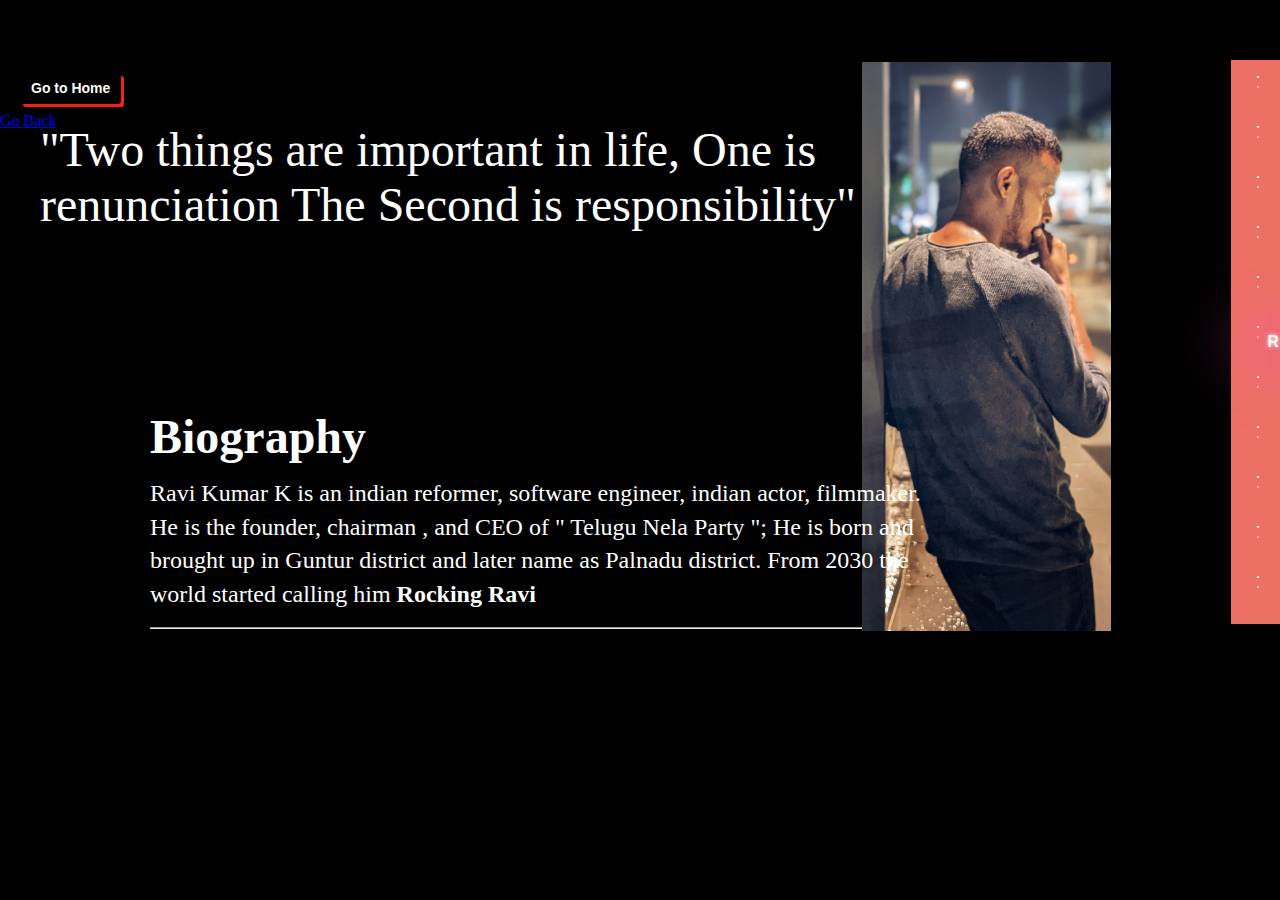
==== src/main/webapp/contact.html @ 489b3279 "added new code" ====
<html>
<header class="header">
  <h1 class="title"></h1>
  <p class="description"></p>
</header>

<button class="button-50" role="button" onclick="history.back()"><b>Go to Home</b></button>

<a href="javascript: history.go(-1)">Go Back</a>
<button class="btn" type="button">
  <strong><h3>Rocking Ravi</h3></strong>
  <div id="container-stars">
    <div id="stars"></div>
  </div>

  <div id="glow">
    <div class="circle"></div>
    <div class="circle"></div>
  </div>
</button>

<section class="tribute">
  <blockquote>"Two things are important in life,
    One is renunciation The Second is responsibility" </blockquote>
  <img src="./assets/images/hero2.png" class="hero-img">
</section>

<section class="bio">
  <h2>Biography</h2>
  <p>
    Ravi Kumar K is an indian reformer, software engineer, indian actor, filmmaker.
    He is the founder, chairman , and CEO of " Telugu Nela Party "; He is born and brought up in Guntur district and
    later name as Palnadu district. From 2030 the world started calling him <b>Rocking Ravi</b>
  </p>
  <hr />
</section>
</html>

<style>

  * {
  margin: 0px;
  padding: 0px;
  box-sizing: border-box;
}

body {
  font-family: Times, serif;
  color: white;
  background-color: black;
}

.container {
  max-width: 90rem;
  margin: 2rem auto;
  padding: 0px 2rem;
}

.header {
  padding: 2rem;
  margin: 1rem 0px;
  text-align: center;
}

header > .title {
  margin-bottom: 1rem;
}

.tribute {
  display: grid;
  grid-template-columns: 3fr 2.0fr;
  max-width:  80rem;
  margin: -68px auto;
  background: black;
  color:  white;
  align-items: top;
  padding:0px 3px 1px 15rem;
  height: 347px;
}

.tribute blockquote {
  text-align: absolute;
  font-size: 3rem;
  margin: 60px -200px;
  }

.tribute img {
  max-width: 60%;
}

.bio {
  margin: 8rem auto;
  padding: 5px -1rem;
  max-width: 50rem;
  margin:72px 150px;
  height: 409px;

}

.bio > h2 {
  margin-bottom: 1rem;
  font-size: 3rem;
  line-height:  1;
}
.bio > p {
  font-size: 1.5rem;
  line-height: 1.4;
}

.bio > hr {
  margin-top: 1rem;
}
.btn {
  display: flex;
  justify-content: center;
  align-items: center;
  width: 13rem;
  height: 2.1rem;
  background-size: 300% 300%;
  backdrop-filter: blur(1rem);
  border-radius: 0rem;
  transition: 0.5s;
  animation: gradient_301 5s ease infinite;
  border: double 2px transparent;
  background-image: linear-gradient(#48C9B0, #212121),  linear-gradient(137.48deg, #EC7063 10%,#EC7063 45%, #8F51EA 67%, #0044ff 87%);
  background-origin: border-box;
  background-clip: content-box, border-box;
  padding: 280px 10px;
  margin:10px 70px;
  position:absolute;
  top: 50px;
  right: 10;
  left: 1161;

}

#container-stars {
  position: absolute;
  z-index: -1;
  width: 100%;
  height: 100%;
  overflow: hidden;
  transition: 0.5s;
  backdrop-filter: blur(1rem);
  border-radius: 0rem;
}

strong {
  z-index: 7;
  'font-family: fantasy;'
  font-size: 10px;
  letter-spacing: 3px;
  color: #FDFEFE;
  text-shadow: 0 0 4px white;
}

#glow {
  position: absolute;
  display: flex;
  width: 12rem;
}

.circle {
  width: 95%;
  height: 30px;
  filter: blur(2rem);
  animation: pulse_3011 4s infinite;
  z-index: -1;
}

.circle:nth-of-type(1) {
  background: rgba(254, 83, 186, 0.636);
}

.circle:nth-of-type(2) {
  background: rgba(142, 81, 234, 0.704);
}

.btn:hover #container-stars {
  z-index: 1;
  background-color: #212121;
}

.btn:hover {
  transform: scale(1.1)
}

.btn:active {
  border: double 4px #FE53BB;
  background-origin: border-box;
  background-clip: content-box, border-box;
  animation: none;
}

.btn:active .circle {
  background: #FE53BB;
}

#stars {
  position: relative;
  background: transparent;
  width: 200rem;
  height: 200rem;
}

#stars::after {
  content: "";
  position: absolute;
  top: -10rem;
  left: -100rem;
  width: 100%;
  height: 100%;
  animation: animStarRotate 90s linear infinite;
}

#stars::after {
  background-image: radial-gradient(#ffffff 1px, transparent 1%);
  background-size: 50px 50px;
}

#stars::before {
  content: "";
  position: absolute;
  top: 0;
  left: -50%;
  width: 170%;
  height: 500%;
  animation: animStar 60s linear infinite;
}

#stars::before {
  background-image: radial-gradient(#ffffff 1px, transparent 1%);
  background-size: 50px 50px;
  opacity: 0.5;
}

@keyframes animStar {
  from {
    transform: translateY(0);
  }

  to {
    transform: translateY(-135rem);
  }
}

@keyframes animStarRotate {
  from {
    transform: rotate(360deg);
  }

  to {
    transform: rotate(0);
  }
}

@keyframes gradient_301 {
  0% {
    background-position: 0% 50%;
  }

  50% {
    background-position: 100% 50%;
  }

  100% {
    background-position: 0% 50%;
  }
}

@keyframes pulse_3011 {
  0% {
    transform: scale(0.75);
    box-shadow: 0 0 0 0 rgba(0, 0, 0, 0.7);
  }

  70% {
    transform: scale(1);
    box-shadow: 0 0 0 10px rgba(0, 0, 0, 0);
  }

  100% {
    transform: scale(0.75);
    box-shadow: 0 0 0 0 rgba(0, 0, 0, 0);
  }
}

/* CSS */
.button-50 {
  appearance: button;
  background-color: #000;
  background-image: none;
  border: 1px solid #000;
  border-radius: 3px;
  box-shadow: #F81E1A 3px 3px 0 0,#000 3px 3px 0 1px;
  box-sizing: 10px;
  color: #FFFF;
  cursor: pointer;
  display: inline-block;
  font-family: ITCAvantGardeStd-Bk,Arial,sans-serif;
  font-size: 14px;
  font-weight: 400;
  line-height: 5px;
  margin: 0 1px 10px 0;
  overflow: visible;
  padding: 2px 10px;
  text-align: center;
  text-transform: none;
  touch-action: manipulation;
  user-select: none;
  -webkit-user-select: none;
  vertical-align: right;
  white-space: nowrap;
  position:absolute;
  top: 72.5px;
  left: 20;
}

.button-50:focus {
  text-decoration: none;
}

.button-50:hover {
  text-decoration: none;
}

.button-50:active {
  box-shadow: rgba(0, 0, 0, .125) 0 3px 5px inset;
  outline: 0;
}

.button-50:not([disabled]):active {
  box-shadow: #fff 2px 2px 0 0, #000 2px 2px 0 1px;
  transform: translate(2px, 2px);
}

@media (min-width: 768px) {
  .button-50 {
    padding: 12px 10px;
  }
}
</style>
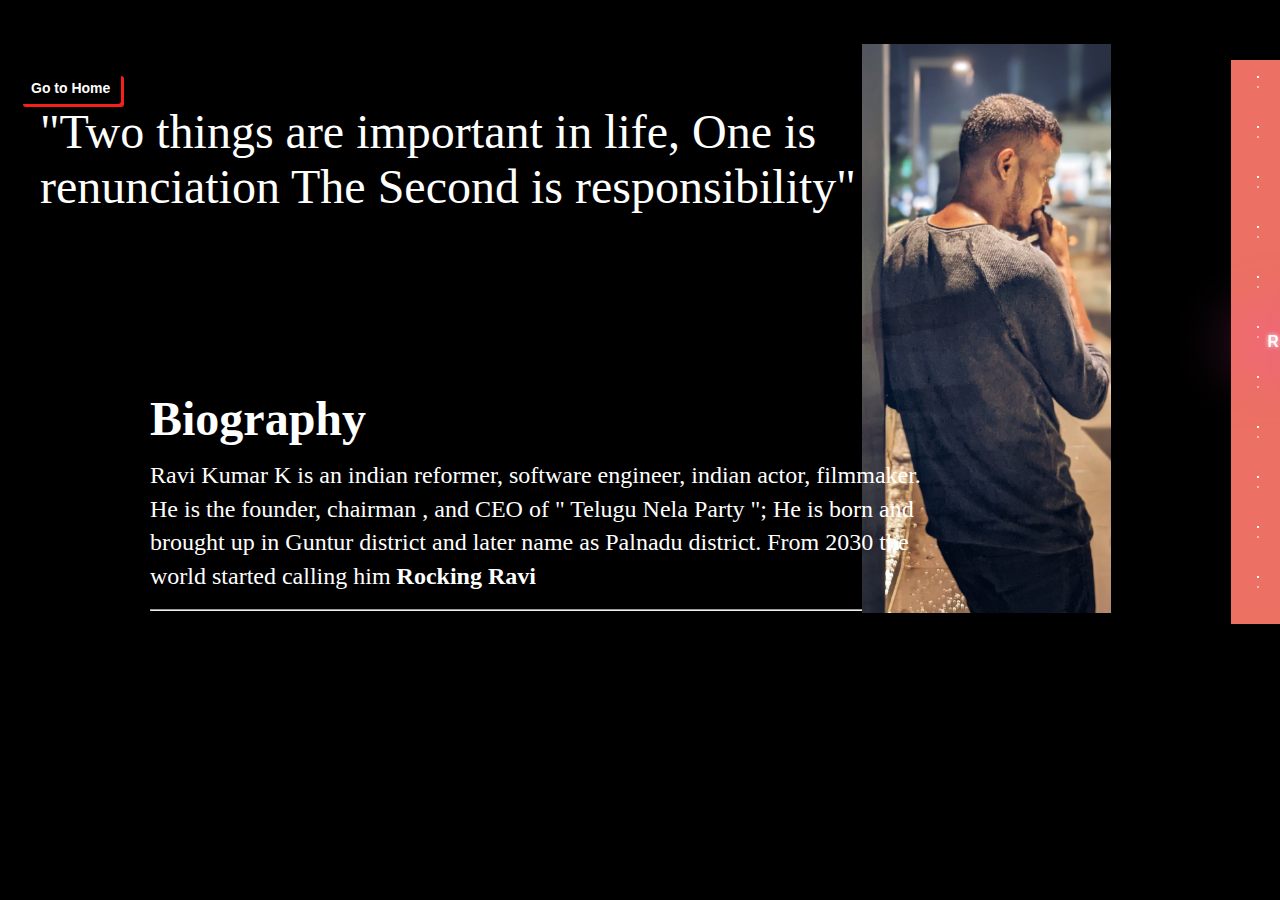
==== commit 348e4e43: "extra button for backdeleted" ====
--- a/src/main/webapp/contact.html
+++ b/src/main/webapp/contact.html
@@ -6,7 +6,6 @@
 
 <button class="button-50" role="button" onclick="history.back()"><b>Go to Home</b></button>
 
-<a href="javascript: history.go(-1)">Go Back</a>
 <button class="btn" type="button">
   <strong><h3>Rocking Ravi</h3></strong>
   <div id="container-stars">
